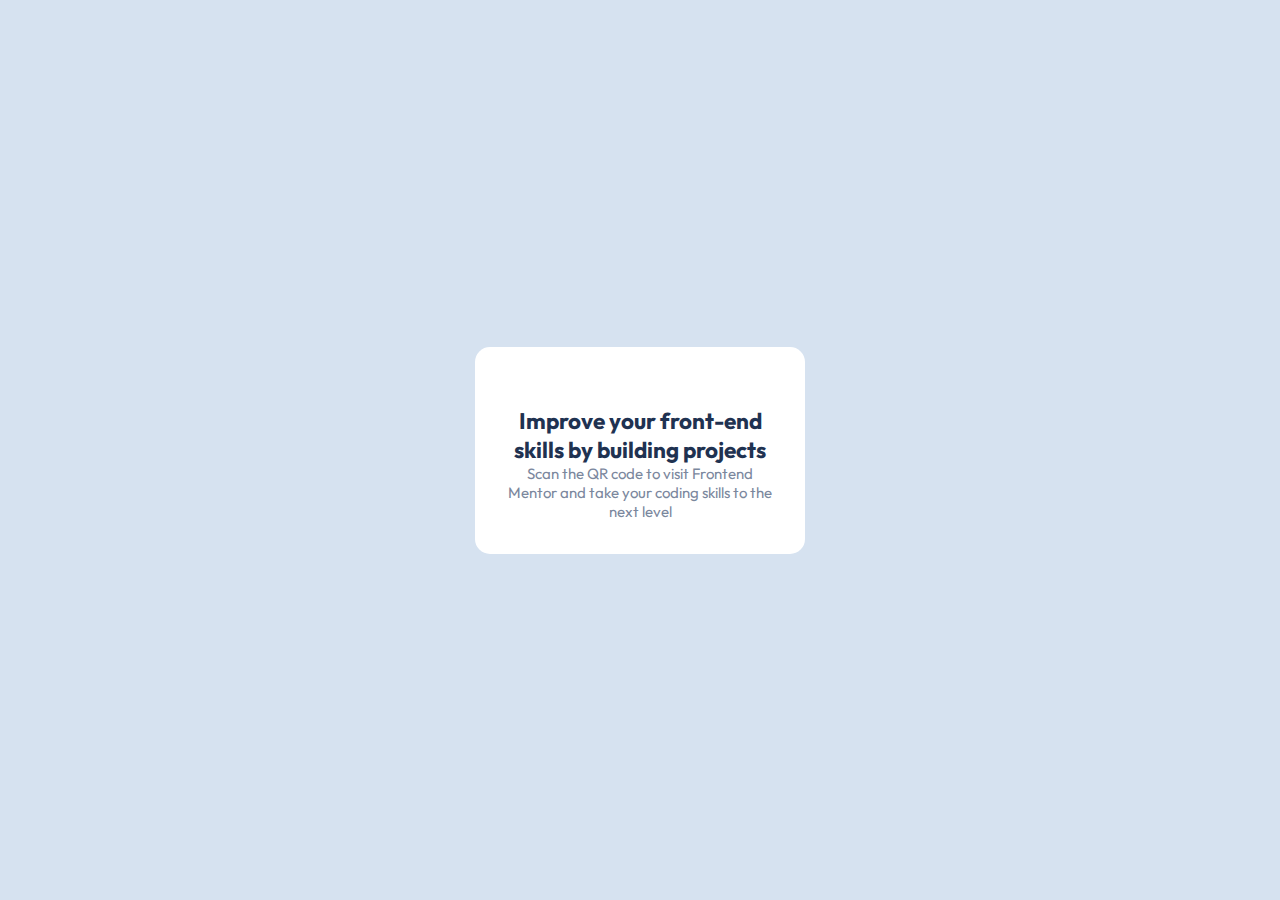
==== QR code component/index.html @ e65b54b0 "Product preview card component" ====
<!DOCTYPE html>
<html lang="en">
<head>
  <meta charset="UTF-8">
  <meta name="viewport" content="width=device-width, initial-scale=1.0"> <!-- displays site properly based on user's device -->
  <link rel="icon" type="image/png" sizes="32x32" href="./images/favicon-32x32.png">
  <title>Frontend Mentor | QR code component</title>
  <link rel="stylesheet" href="style.css">
</head>
<body>
<div class="container">
  <div class="card">
    <img src="qr-code-component-main/images/image-qr-code.png" alt="">
    <div class="text">
      <h2>Improve your front-end skills by building projects</h2>
      <p>  Scan the QR code to visit Frontend Mentor and take your coding 
      skills to the next level</p>
    </div>
  </div>
</div>   
</body>
</html>
---- QR code component/style.css ----
@import url('https://fonts.googleapis.com/css2?family=Outfit:wght@400;700&family=Public+Sans:wght@300;400&display=swap');
*{
    margin: 0;
    padding: 0;
}
body {
    font-family: 'Outfit', sans-serif;
    background-color: hsl(212, 45%, 89%);
    min-height: 100vh;
    display: flex;
    align-items: center;
    font-size: 15px;
}
.container{
    max-width: 360px;
    margin: 0 auto;
}
.card{
       background-color: hsl(0, 0%, 100%);
       padding: 18px;
       border-radius: 15px;
       text-align: center;
       margin: 0 1em;
}
.card img{
    width: 100%;
    border-radius: 10px;
}
.text{
       padding: 22px 10px;
       text-align: center;
       color: hsl(218, 44%, 22%);
       padding-bottom: 15px;
}
.text p{
       color: hsl(220, 15%, 55%)
}
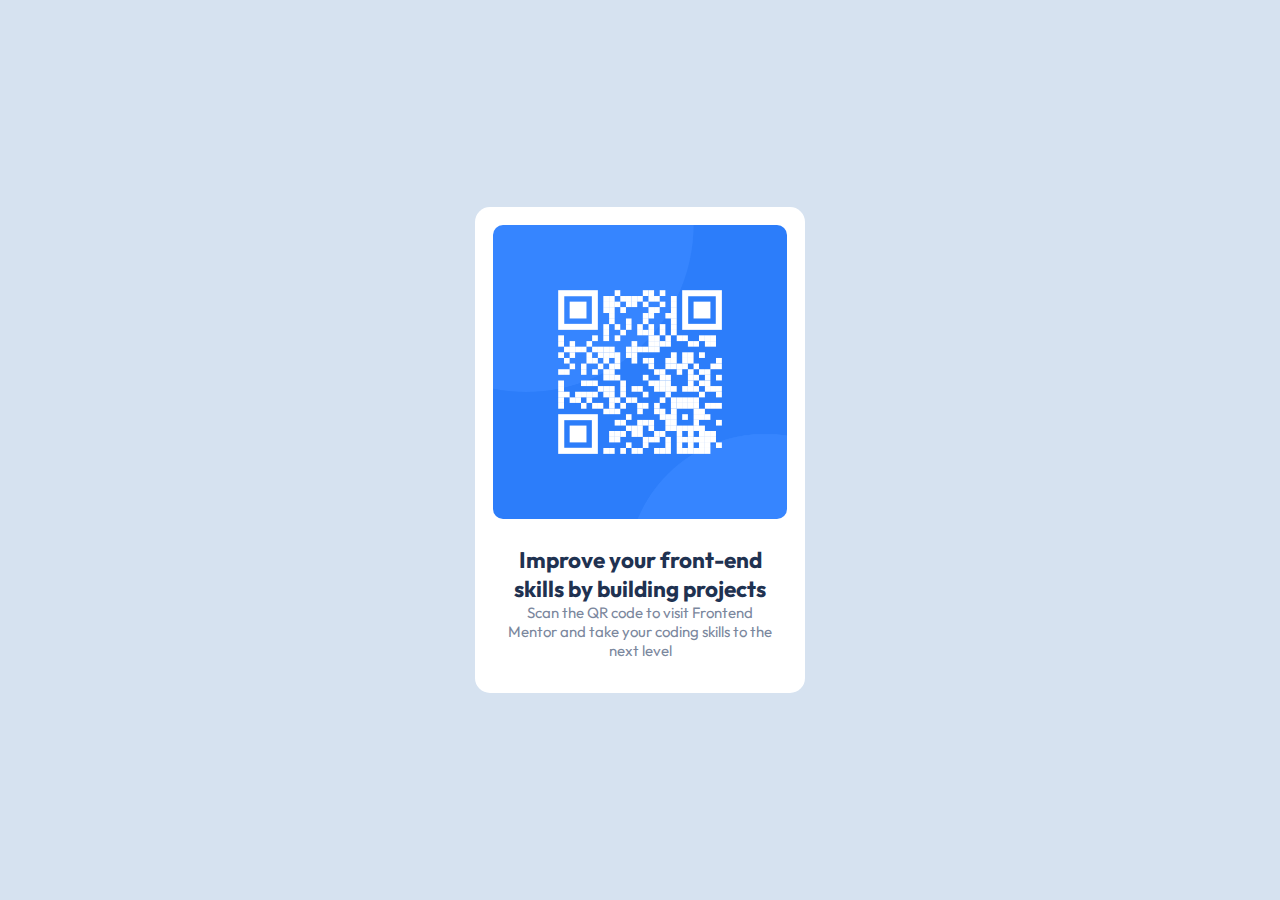
==== commit da72ad31: "Merge branch 'main' of https://github.com/Heaths-707/Frontendmentor" ====
--- a/QR code component/index.html
+++ b/QR code component/index.html
@@ -10,7 +10,7 @@
 <body>
 <div class="container">
   <div class="card">
-    <img src="qr-code-component-main/images/image-qr-code.png" alt="">
+    <img src="images/image-qr-code.png" alt="">
     <div class="text">
       <h2>Improve your front-end skills by building projects</h2>
       <p>  Scan the QR code to visit Frontend Mentor and take your coding 
